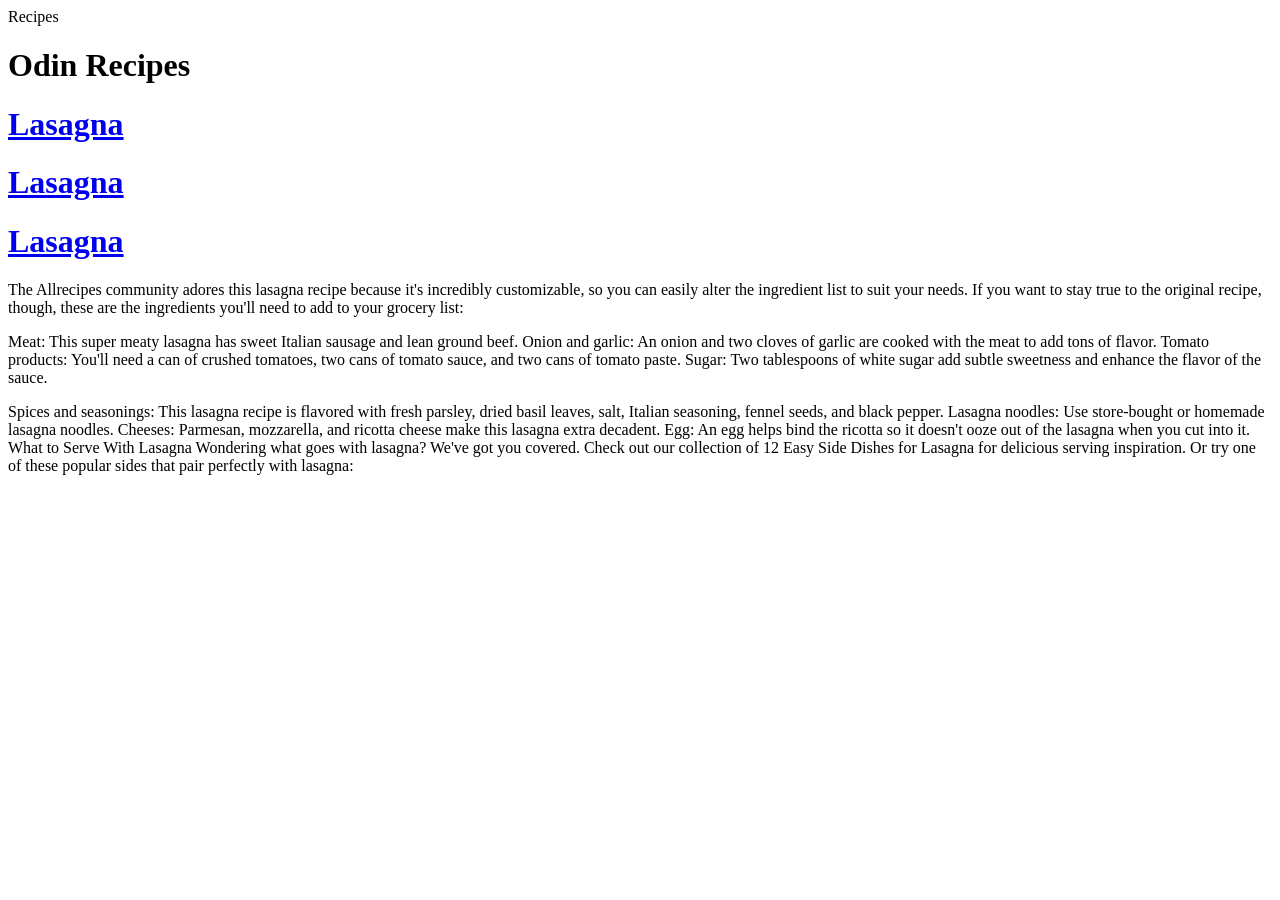
==== index.html @ b41b3220 "will have images and recipes directories" ====
<!DOCTYPE html>

    <html lang="en">
        <head>
            <meta charset="UTF-8"
            <title>Recipes</title>
        </head>
        <body>
            <h1>Odin Recipes</h1>
            <h1><a href="recipes/lasagna.html">Lasagna</a></h1>
            <h1><a href="recipes/lasagna.html">Lasagna</a></h1>
            <h1><a href="recipes/lasagna.html">Lasagna</a></h1>
            <!-- <img src="images/lasagnaPic.jpg"/> -->
            <p>
                   The Allrecipes community adores this lasagna recipe because it's incredibly 
                   customizable, so you can easily alter the ingredient list to suit your needs. 
                   If you want to stay true to the original recipe, though, these are the 
                   ingredients you'll need to add to your grocery list:

                   <p> Meat: This super meaty lasagna has sweet Italian sausage and lean ground beef.
                    Onion and garlic: An onion and two cloves of garlic are cooked with the meat 
                    to add tons of flavor. Tomato products: You'll need a can of crushed tomatoes, 
                    two cans of tomato sauce, and two cans of tomato paste. Sugar: Two tablespoons 
                    of white sugar add subtle sweetness and enhance the flavor of the sauce.</p> 
                    <p>Spices 
                    and seasonings: This lasagna recipe is flavored with fresh parsley, dried 
                    basil leaves, salt, Italian seasoning, fennel seeds, and black pepper. Lasagna 
                    noodles: Use store-bought or homemade lasagna noodles. Cheeses: Parmesan, 
                    mozzarella, and ricotta cheese make this lasagna extra decadent. Egg: An egg 
                    helps bind the ricotta so it doesn't ooze out of the lasagna when you cut into it. 
                    What to Serve With Lasagna Wondering what goes with lasagna? We've got you 
                    covered. Check out our collection of 12 Easy Side Dishes for Lasagna for 
                    delicious serving inspiration. Or try one of these popular sides that pair 
                    perfectly with lasagna: </p>

            </p>
        </body>
    </html>
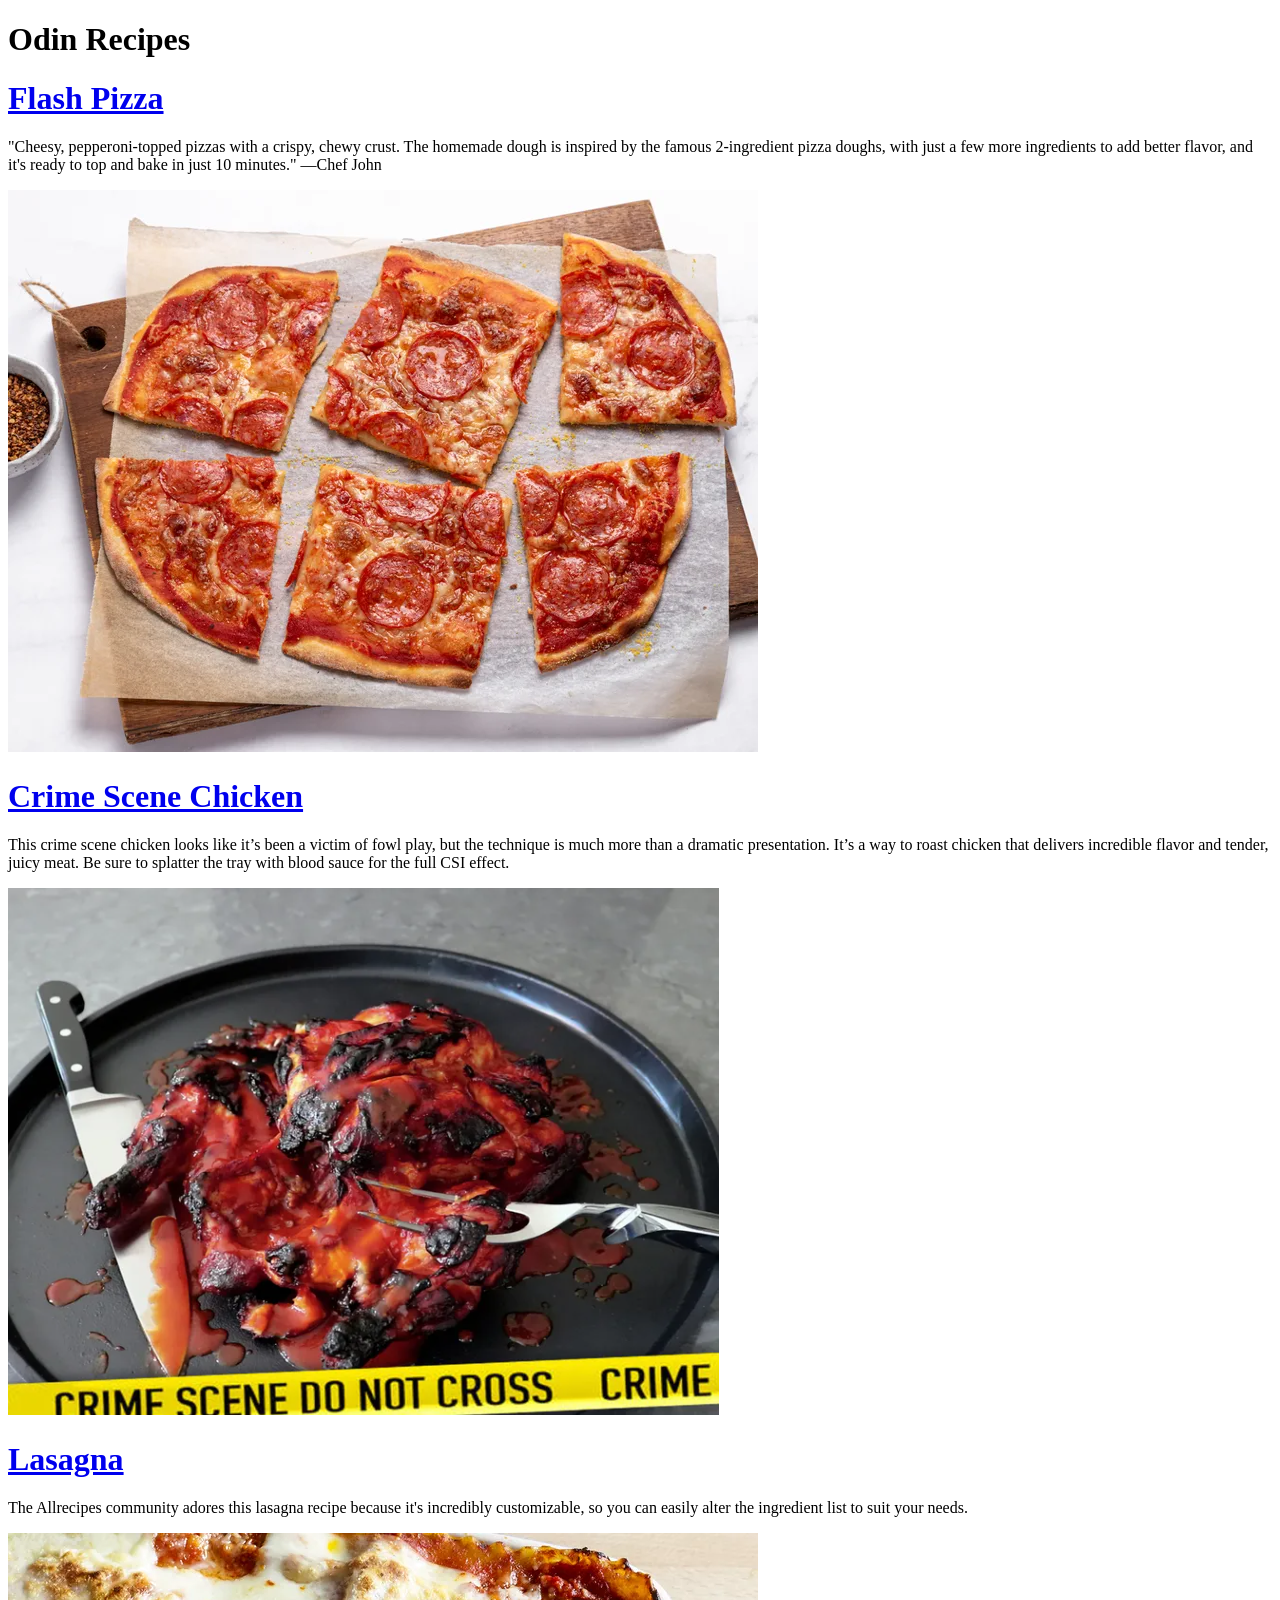
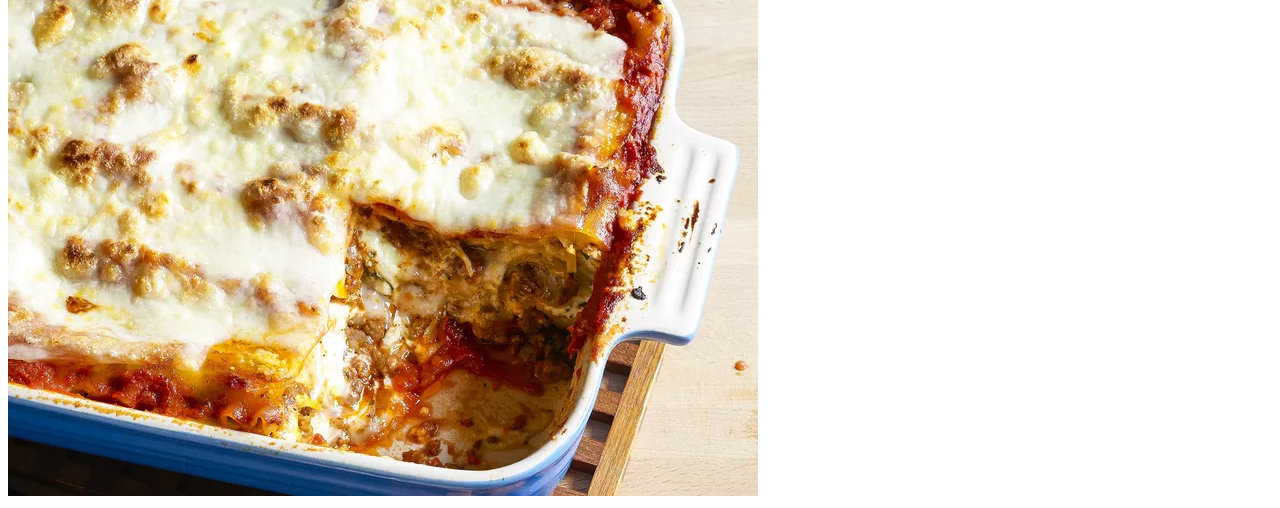
==== commit 66c68409: "View 3 different recipe pages from index.html" ====
--- a/index.html
+++ b/index.html
@@ -2,37 +2,19 @@
 
     <html lang="en">
         <head>
-            <meta charset="UTF-8"
-            <title>Recipes</title>
+            <meta charset="UTF-8">
+            <title>Odin Recipes</title>
         </head>
         <body>
             <h1>Odin Recipes</h1>
-            <h1><a href="recipes/lasagna.html">Lasagna</a></h1>
-            <h1><a href="recipes/lasagna.html">Lasagna</a></h1>
-            <h1><a href="recipes/lasagna.html">Lasagna</a></h1>
-            <!-- <img src="images/lasagnaPic.jpg"/> -->
-            <p>
-                   The Allrecipes community adores this lasagna recipe because it's incredibly 
-                   customizable, so you can easily alter the ingredient list to suit your needs. 
-                   If you want to stay true to the original recipe, though, these are the 
-                   ingredients you'll need to add to your grocery list:
-
-                   <p> Meat: This super meaty lasagna has sweet Italian sausage and lean ground beef.
-                    Onion and garlic: An onion and two cloves of garlic are cooked with the meat 
-                    to add tons of flavor. Tomato products: You'll need a can of crushed tomatoes, 
-                    two cans of tomato sauce, and two cans of tomato paste. Sugar: Two tablespoons 
-                    of white sugar add subtle sweetness and enhance the flavor of the sauce.</p> 
-                    <p>Spices 
-                    and seasonings: This lasagna recipe is flavored with fresh parsley, dried 
-                    basil leaves, salt, Italian seasoning, fennel seeds, and black pepper. Lasagna 
-                    noodles: Use store-bought or homemade lasagna noodles. Cheeses: Parmesan, 
-                    mozzarella, and ricotta cheese make this lasagna extra decadent. Egg: An egg 
-                    helps bind the ricotta so it doesn't ooze out of the lasagna when you cut into it. 
-                    What to Serve With Lasagna Wondering what goes with lasagna? We've got you 
-                    covered. Check out our collection of 12 Easy Side Dishes for Lasagna for 
-                    delicious serving inspiration. Or try one of these popular sides that pair 
-                    perfectly with lasagna: </p>
-
-            </p>
+                <h1><a href="recipes/flpizza.html">Flash Pizza</a></h1>
+                    <p>"Cheesy, pepperoni-topped pizzas with a crispy, chewy crust. The homemade dough is inspired by the famous 2-ingredient pizza doughs, with just a few more ingredients to add better flavor, and it's ready to top and bake in just 10 minutes." —Chef John</p>
+                    <img src="images/flpizza.webp" alt="Flash Pizza">
+                <h1><a href="recipes/cschicken.html">Crime Scene Chicken</a></h1>
+                    <p>This crime scene chicken looks like it’s been a victim of fowl play, but the technique is much more than a dramatic presentation. It’s a way to roast chicken that delivers incredible flavor and tender, juicy meat. Be sure to splatter the tray with blood sauce for the full CSI effect.</p>
+                    <img src="images/cschicken.png" alt="Crime Scene Chicken">
+                <h1><a href="recipes/lasagna.html">Lasagna</a></h1>
+                    <p>The Allrecipes community adores this lasagna recipe because it's incredibly customizable, so you can easily alter the ingredient list to suit your needs.</p>
+                    <img src="images/lasagnaPic.jpg"/>
         </body>
     </html>
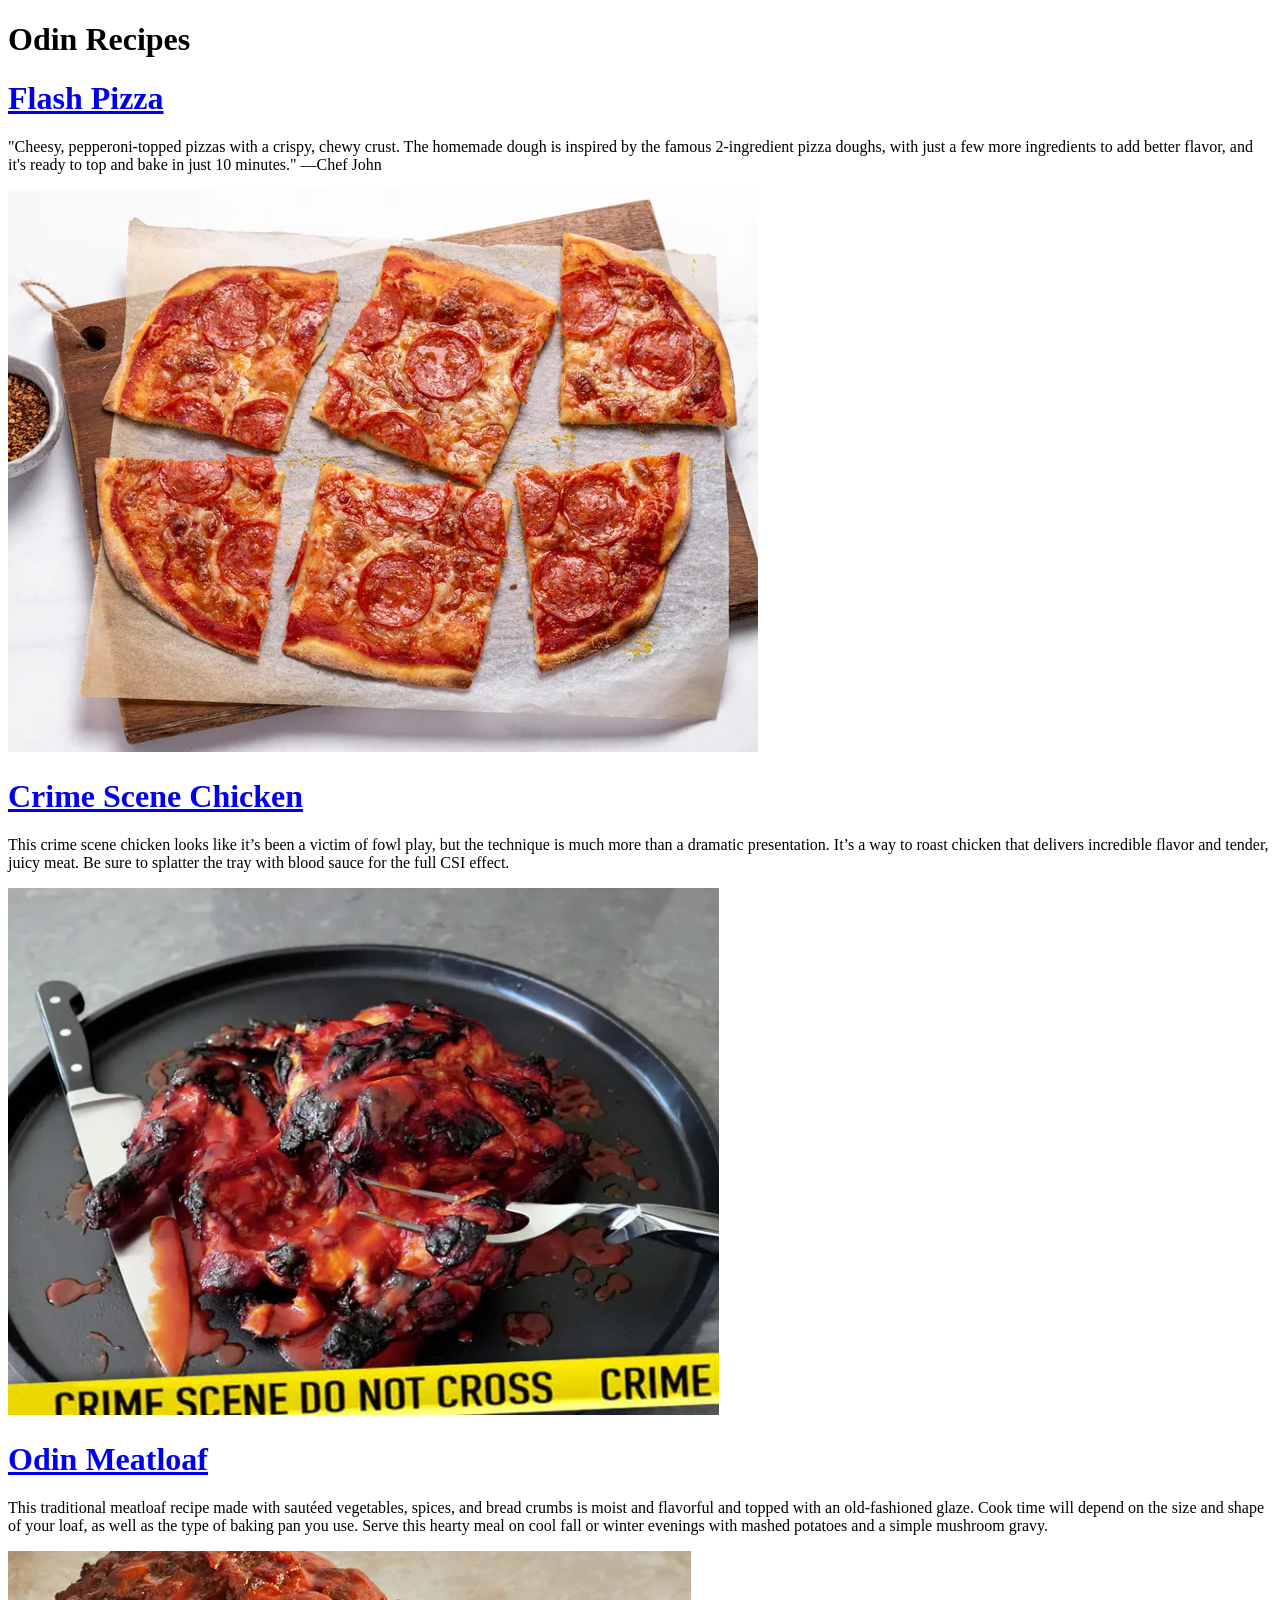
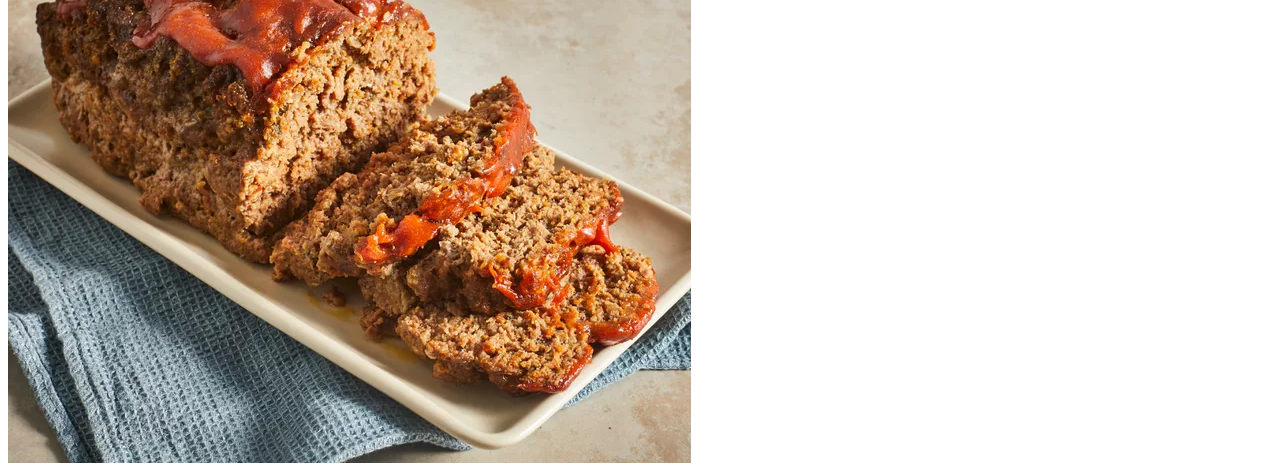
==== commit 7e193670: "view newly added meat loaf page" ====
--- a/index.html
+++ b/index.html
@@ -13,8 +13,8 @@
                 <h1><a href="recipes/cschicken.html">Crime Scene Chicken</a></h1>
                     <p>This crime scene chicken looks like it’s been a victim of fowl play, but the technique is much more than a dramatic presentation. It’s a way to roast chicken that delivers incredible flavor and tender, juicy meat. Be sure to splatter the tray with blood sauce for the full CSI effect.</p>
                     <img src="images/cschicken.png" alt="Crime Scene Chicken">
-                <h1><a href="recipes/lasagna.html">Lasagna</a></h1>
-                    <p>The Allrecipes community adores this lasagna recipe because it's incredibly customizable, so you can easily alter the ingredient list to suit your needs.</p>
-                    <img src="images/lasagnaPic.jpg"/>
+                <h1><a href="recipes/meatloaf.html">Odin Meatloaf</a></h1>
+                    <p>This traditional meatloaf recipe made with sautéed vegetables, spices, and bread crumbs is moist and flavorful and topped with an old-fashioned glaze. Cook time will depend on the size and shape of your loaf, as well as the type of baking pan you use. Serve this hearty meal on cool fall or winter evenings with mashed potatoes and a simple mushroom gravy.</p>
+                    <img src="images/meatloaf.webp"/>
         </body>
     </html>
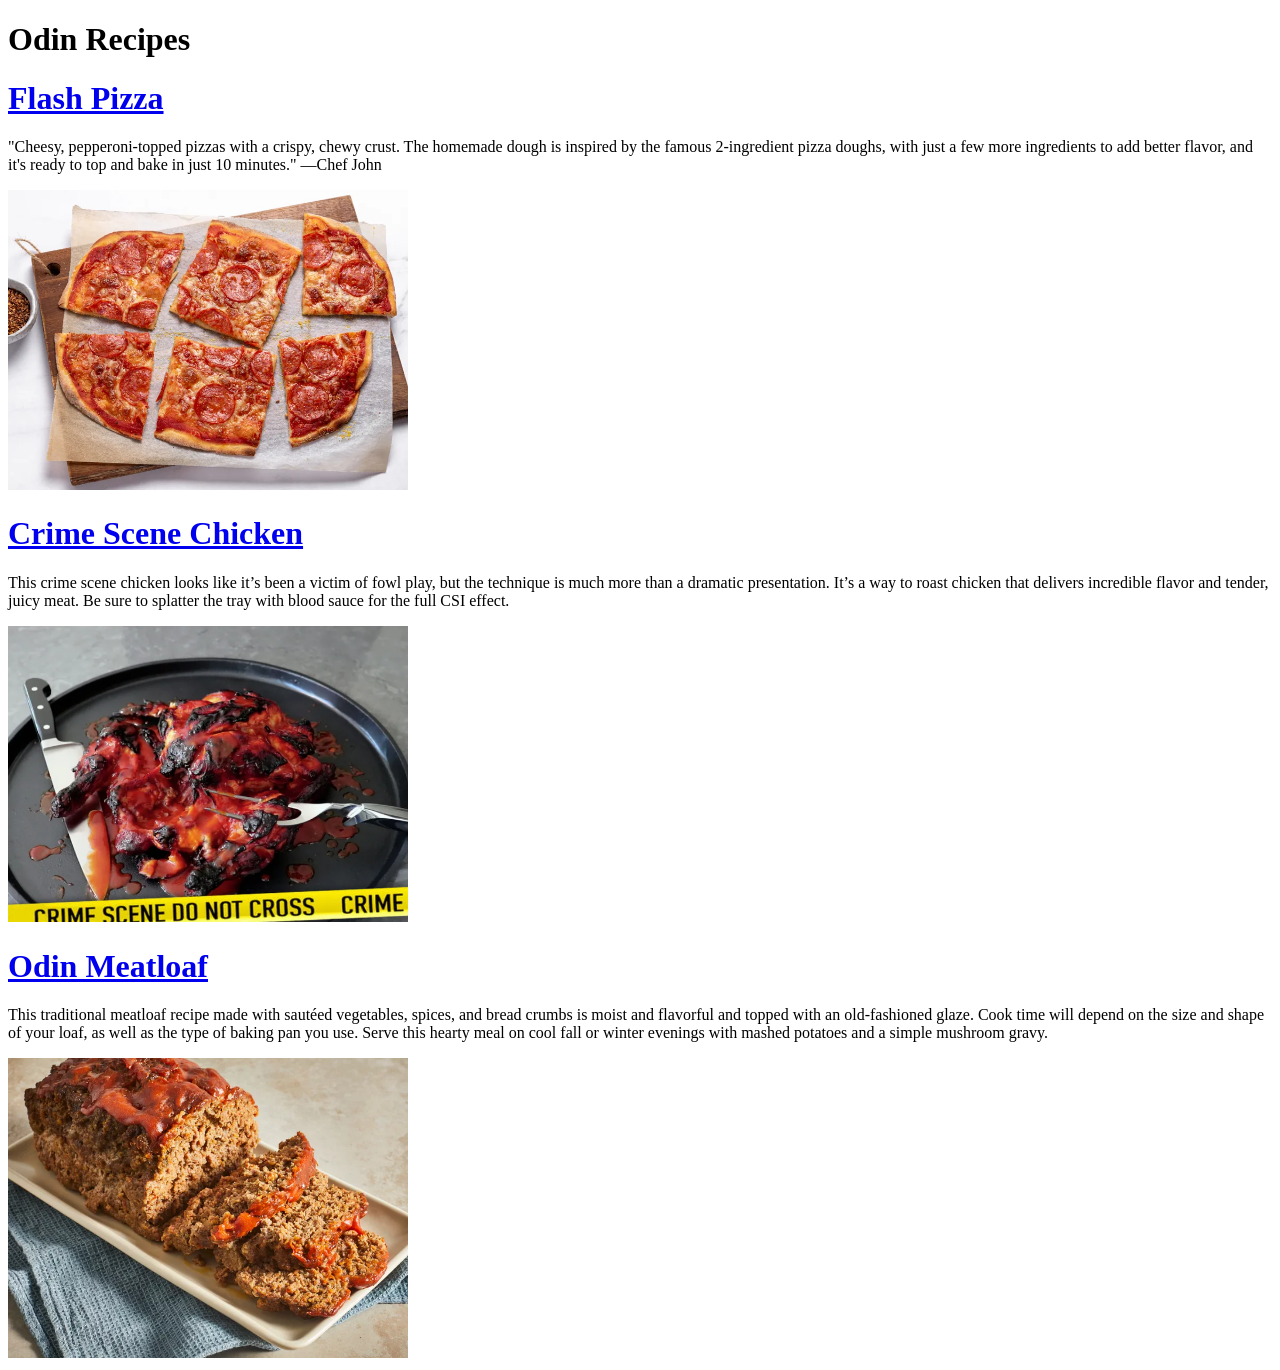
==== commit e9614823: "Styles.css is now in place" ====
--- a/index.html
+++ b/index.html
@@ -4,6 +4,7 @@
         <head>
             <meta charset="UTF-8">
             <title>Odin Recipes</title>
+            <link rel="stylesheet" href="/styles.css"/>
         </head>
         <body>
             <h1>Odin Recipes</h1>
--- a/styles.css
+++ b/styles.css
@@ -0,0 +1,4 @@
+img {
+    height: auto;
+    width:  400px;
+}
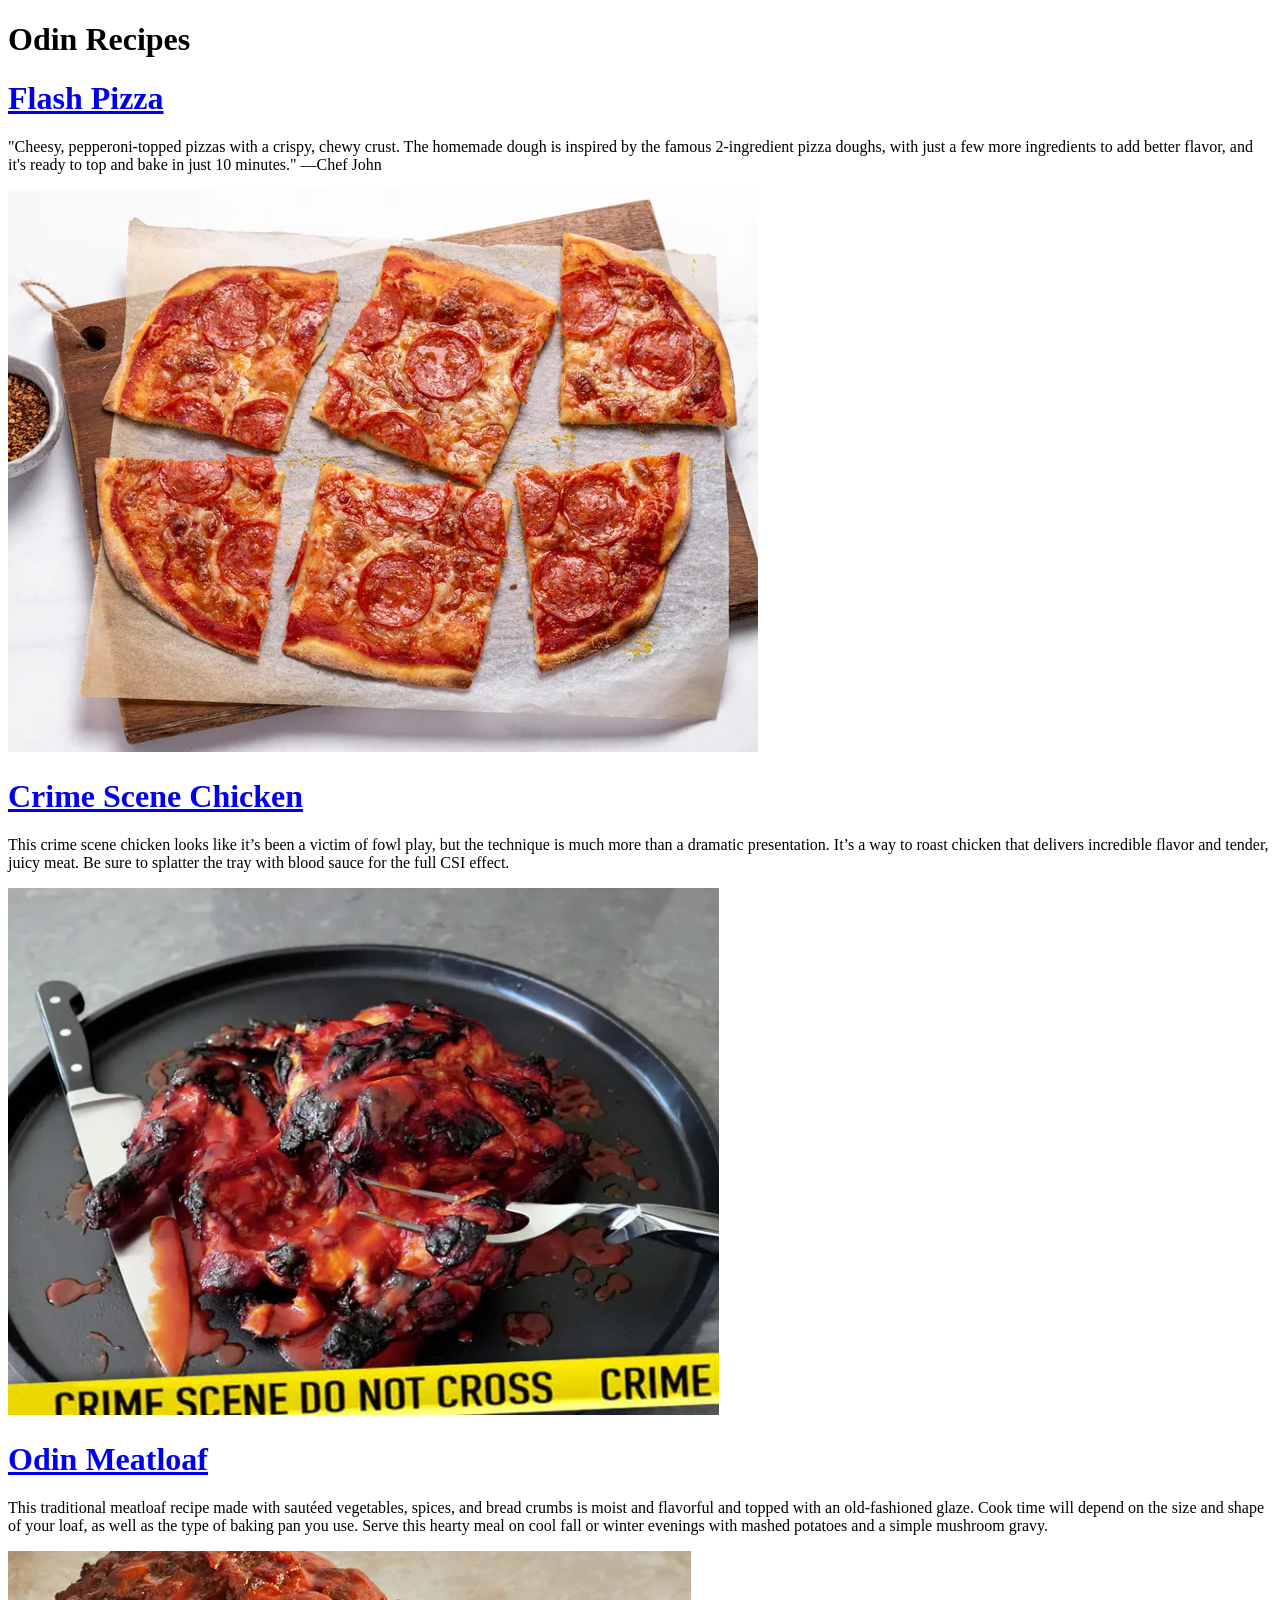
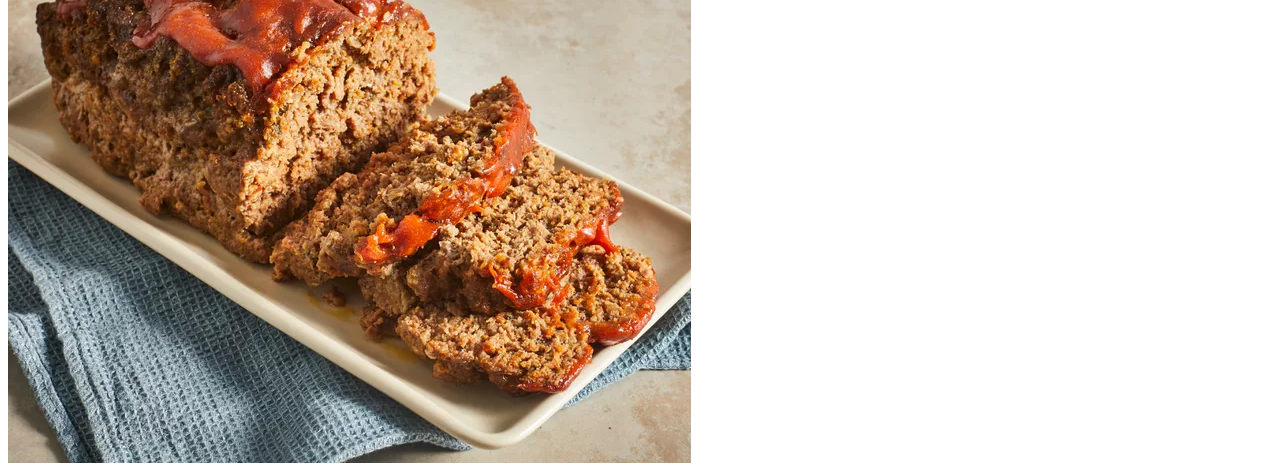
==== commit 575c9f3c: "Have tested styles.css  connection to index.html" ====
--- a/index.html
+++ b/index.html
@@ -4,7 +4,7 @@
         <head>
             <meta charset="UTF-8">
             <title>Odin Recipes</title>
-            <link rel="stylesheet" href="/styles.css"/>
+            <link rel="stylesheet" href="styles.css"/>
         </head>
         <body>
             <h1>Odin Recipes</h1>
--- a/styles.css
+++ b/styles.css
@@ -1,4 +1,4 @@
 img {
     height: auto;
-    width:  400px;
+    width:  300;
 }
